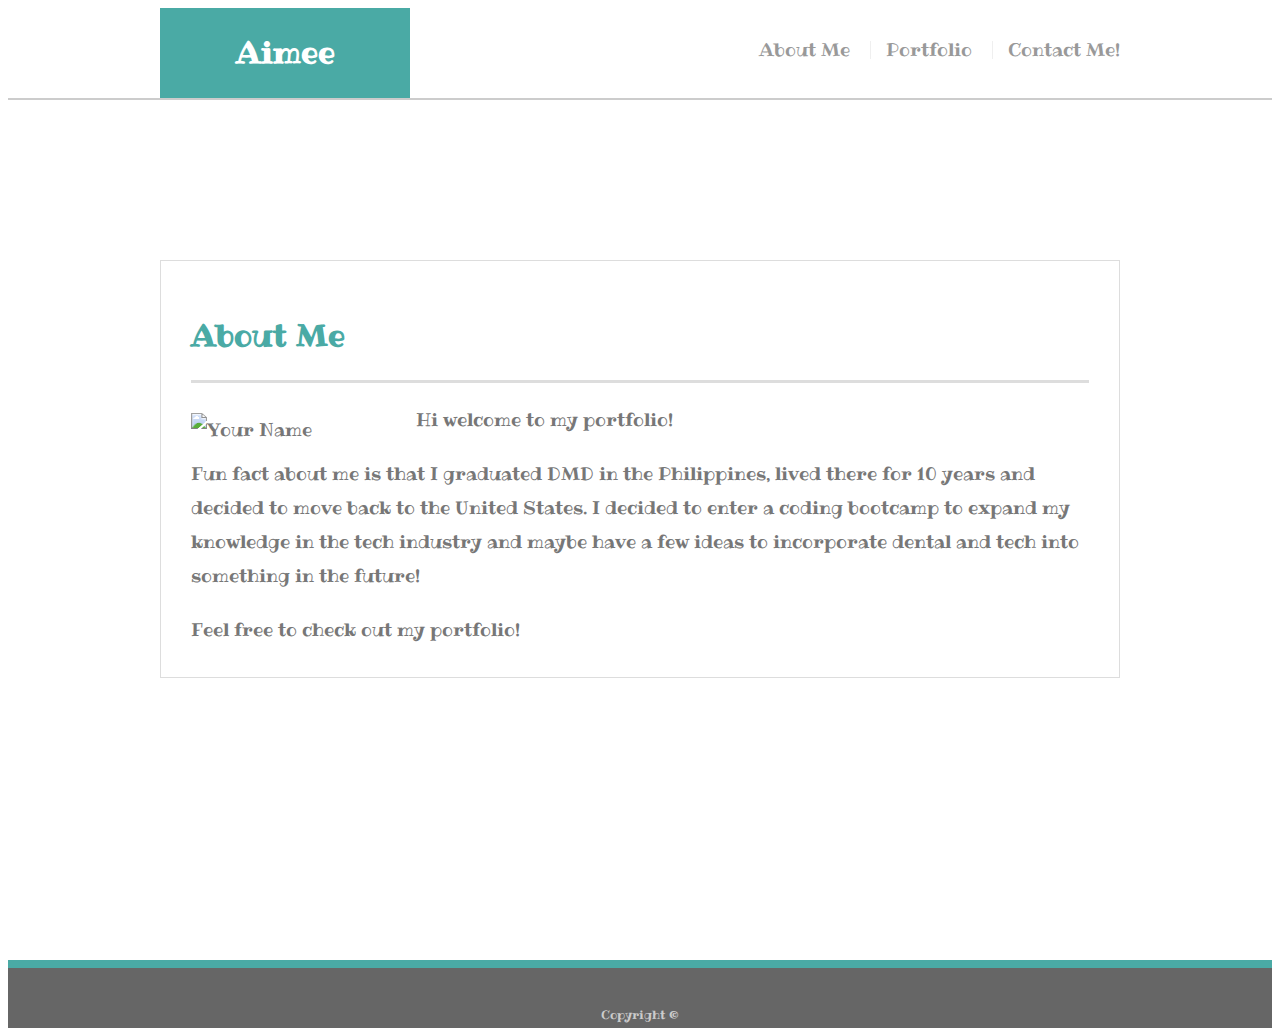
==== index.html @ 2a775bd2 "Updated html, css and images" ====
<!doctype html>
<html lang="en-us">

<head>
  <meta charset="UTF-8">
  <meta name="viewport" content="width=device-width, initial-scale=1.0">
  <title>About | Aimee Concepcion</title>
  <link rel="stylesheet" type="text/css" href="assets/css/style.css">
  <link href="https://fonts.googleapis.com/css?family=Ribeye&display=swap" rel="stylesheet">

</head>

<body>

  <header id="masthead">
    <div class="container">
      <a href="index.html" id="logo">Aimee Concepcion</a>
      <nav>
        <a href="index.html">About Me</a>
        <a href="portfolio.html">Portfolio</a>
        <a href="contact.html">Contact Me!</a>
      </nav>
    </div>
  </header>

  <div id="main-container" class="container">
    <section class="main-section">
      <h1>About Me</h1>

      <img src="assets/images/cat.jpg" class="auth-image" alt="Your Name">

      <p>Hi welcome to my portfolio!</p>

      <p>Fun fact about me is that I graduated DMD in the Philippines, lived there for 10 years and decided to move back to the United States.
        I decided to enter a coding bootcamp to expand my knowledge in the tech industry and maybe have a few ideas to incorporate dental and tech into 
        something in the future!
      </p>

      <p>Feel free to check out my portfolio!</p>

    </section>

  </div>

  <footer>
    <div class="container">
      Copyright &copy; 
    </div>
  </footer>
</body>

</html>
---- assets/css/style.css ----
body {
  font-family: 'Ribeye', cursive;
  font-size: 18px;
  line-height: 34px;
  color: #777777;
  background: url("../images/concrete_seamless.png");
}

* {
  box-sizing: border-box;
}

/* general */

.container {
  width: 100%;
  max-width: 960px;
  margin: 0 auto;
  clear: both;
}

h1,
h2,
h3,
p {
  margin-bottom: 20px;
}

p:last-child {
  margin-bottom: 0;
}

h1,
h2,
h3 {
  font-family: 'Ribeye', cursive;
  font-weight: 700;
  color: #4aaaa5;
}

h1 {
  padding-bottom: 20px;
  font-size: 30px;
  line-height: 49px;
  border-bottom: 3px solid #dddddd;
}

h2,
h3 {
  font-size: 22px;
}

/* header */

#masthead {
  position: relative;
  z-index: 99;
  width: 100%;
  margin: 0 0 30px;
  overflow: auto;
  color: #ffffff;
  background: #ffffff;
  border-bottom: 2px solid #cccccc;
}

#logo {
  float: left;
  width: 250px;
  height: 90px;
  font-family: 'Ribeye', cursive;
  font-size: 30px;
  font-weight: 700;
  line-height: 90px;
  color: #ffffff;
  text-align: center;
  text-decoration: none;
  background: #4aaaa5;
}

nav {
  float: right;
  margin-top: 25px;
}

nav a {
  display: inline-block;
  padding-left: 15px;
  margin-left: 15px;
  line-height: 18px;
  color: #999;
  text-decoration: none;
  border-left: 1px solid #efefef;
}

nav a:first-child {
  border-left: 0 none;
}

/* footer */

footer {
  padding: 30px 0;
  clear: both;
  font-size: 12px;
  color: #ffffff;
  color: #cccccc;
  text-align: center;
  background: #666666;
  border-top: 8px solid #4aaaa5;
  height: 50px;
}

h3, h2 {
  padding-bottom: 20px;
  margin-bottom: 15px;
  line-height: 22px;
  border-bottom: 2px solid #eeeeee;
}

/* main */

#main-container {
  padding-top: 130px;
  min-height: calc(100vh - 70px);
}

.main-section {
  float: left;
  width: 100%;
  max-width: 960px;
  padding: 30px;
  margin: 0 0 40px;
  background: #ffffff;
  border: 1px solid #dddddd;
}

/* portfolio page */

.work {
  position: relative;
  float: left;
  width: 274px;
  margin: 20px 0 25px;
  overflow: auto;
}

.work:nth-child(even) {
  margin-right: 40px;
}

.work img {
  width: 100%;
  border: 0 none;
  opacity: 0.8;
}

.work h3 {
  position: absolute;
  bottom: 20px;
  width: 100%;
  padding: 15px;
  margin-bottom: 0;
  font-weight: 300;
  line-height: 30px;
  color: #ffffff;
  text-align: center;
  background: #4aaaa5;
  border-bottom: 0;
}

.auth-image {
  float: left;
  width: 200px;
  height: auto;
  margin-top: 10px;
  margin-right: 25px;
}

/* contact page */

#contact-form ul {
  margin-bottom: 20px;
  list-style: none;
}

#contact-form li {
  margin-bottom: 10px;
}

label,
input[type=text],
input[type=email],
textarea {
  display: block;
  width: 100%;
}

input[type=text],
input[type=email],
textarea {
  height: 35px;
  padding: 0 10px;
  font-size: 14px;
  border: 1px solid #dddddd;
}

textarea {
  height: 200px;
}

input[type=submit] {
  padding: 10px 30px;
  font-size: 18px;
  color: #ffffff;
  cursor: pointer;
  background: #4aaaa5;
  border: 0 none;
}

@media screen and (max-width: 980px) {
  nav {
    float: right;
    margin-top: 25px;
    padding-right: 15px;
    margin-left:20px;
  }

}
@media screen and (max-width: 768px) {
  .auth-image {
  float: left;
  width: 300px;
  height: auto;
  margin-top: 10px;
  margin-right: 25px;
  }
  nav {
    float: right;
    margin-top: 25px;
    padding-right: 15px;
    margin-left:20px;
  }
}

@media screen and (max-width: 640px) {
  .auth-image {
    float: left;
    width: 100%;
    height: auto;
    margin-top: 10px;
    margin-right: 25px;
  }
  #logo {
    float: left;
    width: 100%;
    height: 90px;
    font-family: 'Ribeye', cursive;
    font-size: 30px;
    font-weight: 700;
    line-height: 90px;
    color: #ffffff;
    text-align: center;
    text-decoration: none;
    background: #4aaaa5;
  }
   nav {
    display: inline-block;
    position: relative;
    margin-top: 25px;
    padding-right: 20px;
    text-align: center;
    width: 100%;
  }
}
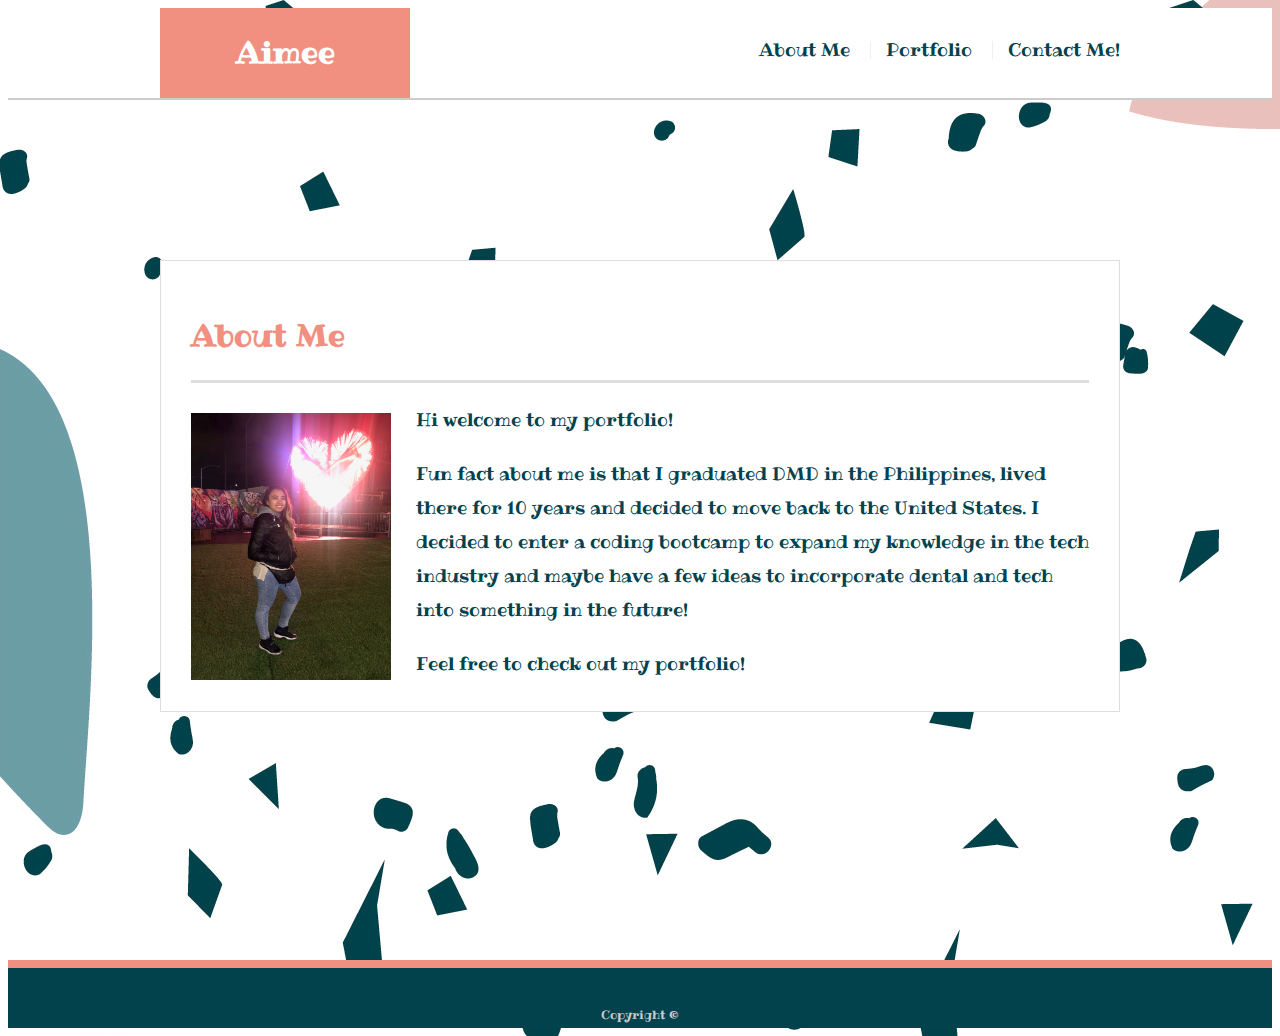
==== commit 89c38679: "edited css and html pages, added background img" ====
--- a/index.html
+++ b/index.html
@@ -27,7 +27,7 @@
     <section class="main-section">
       <h1>About Me</h1>
 
-      <img src="assets/images/cat.jpg" class="auth-image" alt="Your Name">
+      <img src="assets/images/about me.jpg" class="auth-image" alt="Your Name">
 
       <p>Hi welcome to my portfolio!</p>
 
--- a/assets/css/style.css
+++ b/assets/css/style.css
@@ -2,8 +2,8 @@
   font-family: 'Ribeye', cursive;
   font-size: 18px;
   line-height: 34px;
-  color: #777777;
-  background: url("../images/concrete_seamless.png");
+  color: #02424c;
+  background: url("../images/backgroundimage.jpg");
 }
 
 * {
@@ -35,7 +35,7 @@
 h3 {
   font-family: 'Ribeye', cursive;
   font-weight: 700;
-  color: #4aaaa5;
+  color: #f19081;
 }
 
 h1 {
@@ -74,7 +74,7 @@
   color: #ffffff;
   text-align: center;
   text-decoration: none;
-  background: #4aaaa5;
+  background:#f19081;
 }
 
 nav {
@@ -87,7 +87,7 @@
   padding-left: 15px;
   margin-left: 15px;
   line-height: 18px;
-  color: #999;
+  color: #02424c;
   text-decoration: none;
   border-left: 1px solid #efefef;
 }
@@ -105,8 +105,8 @@
   color: #ffffff;
   color: #cccccc;
   text-align: center;
-  background: #666666;
-  border-top: 8px solid #4aaaa5;
+  background: #02424c;
+  border-top: 8px solid #f19081;
   height: 50px;
 }
 
@@ -164,7 +164,7 @@
   line-height: 30px;
   color: #ffffff;
   text-align: center;
-  background: #4aaaa5;
+  background:#f19081;
   border-bottom: 0;
 }
 
@@ -213,7 +213,7 @@
   font-size: 18px;
   color: #ffffff;
   cursor: pointer;
-  background: #4aaaa5;
+  background:#f19081;
   border: 0 none;
 }
 
@@ -261,7 +261,7 @@
     color: #ffffff;
     text-align: center;
     text-decoration: none;
-    background: #4aaaa5;
+    background: #f19081;
   }
    nav {
     display: inline-block;
